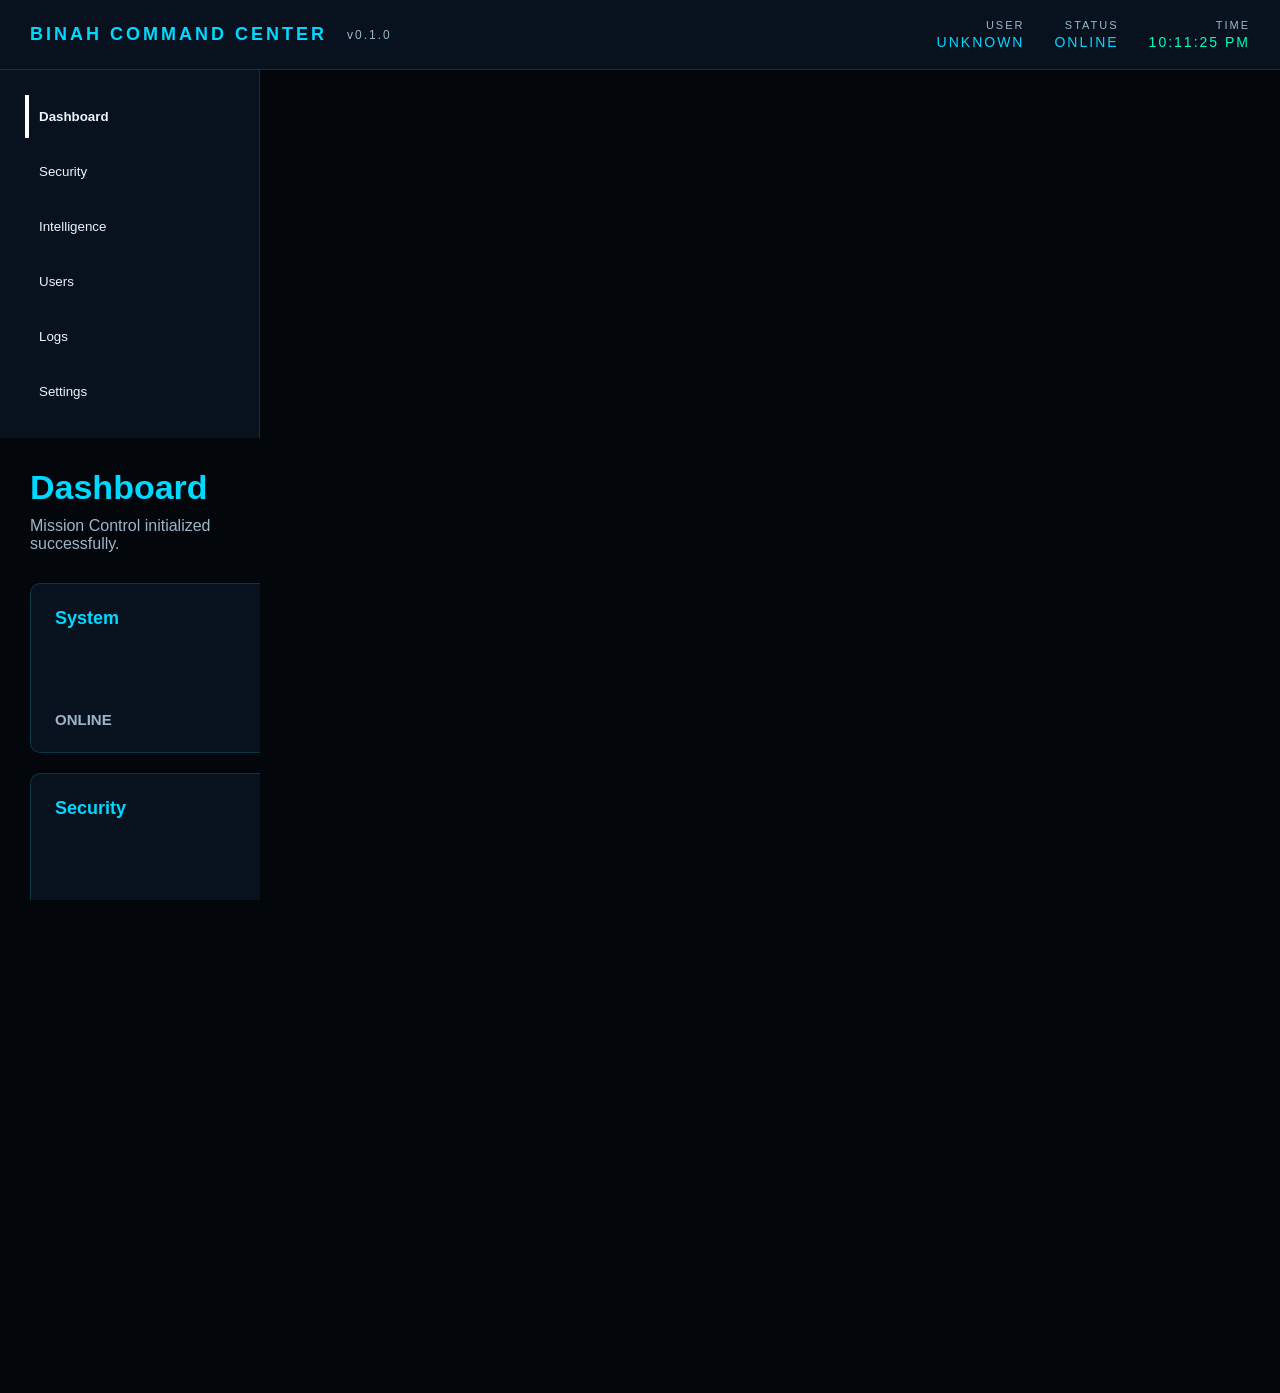
==== roots/dashboard/index.html @ 9212d297 "Commit Server - Sprint 02 - Feature 01" ====
<!DOCTYPE html>

<html lang="en">

<head>

    <meta charset="UTF-8">

    <meta
        name="viewport"
        content="width=device-width, initial-scale=1.0">

    <title>Binah Command Center</title>

    <link
        rel="stylesheet"
        href="../../css/variables.css">

    <link
        rel="stylesheet"
        href="dashboard.css">

</head>

<body>

<div id="dashboard">

    <!-- ======================================================
         TOP BAR
    ======================================================= -->

    <header id="topbar">

    <div class="hud-left">

        <div class="logo">

            BINAH COMMAND CENTER

        </div>

        <div id="system-version">

            v0.1.0

        </div>

    </div>

    <div class="hud-right">

        <div class="hud-item">

            USER

            <span id="current-user">

                UNKNOWN

            </span>

        </div>

        <div class="hud-item">

            STATUS

            <span id="system-status">

                ONLINE

            </span>

        </div>

        <div class="hud-item">

            TIME

            <span id="system-clock">

                --:--:--

            </span>

        </div>

    </div>

    </header>

    <!-- ======================================================
         MAIN
    ======================================================= -->

    <main id="main-layout">

        <!-- SIDEBAR -->

        <aside id="sidebar">

            <nav id="sidebar-menu">

                <button
                    class="menu-item active"
                    data-module="dashboard">

                    Dashboard

                </button>

                <button
                    class="menu-item"
                    data-module="security">

                    Security

                </button>

                <button
                    class="menu-item"
                    data-module="intelligence">

                    Intelligence

                </button>

                <button
                    class="menu-item"
                    data-module="users">

                    Users

                </button>

                <button
                    class="menu-item"
                    data-module="logs">

                    Logs

                </button>

                <button
                    class="menu-item"
                    data-module="settings">

                    Settings

                </button>

            </nav>

        </aside>

        <!-- CONTENT -->

        <section id="content">

            <header id="workspace-header">

                <h1 id="module-title">

                    Dashboard

                </h1>

                <p id="module-description">

                    Mission Control initialized successfully.

                </p>

            </header>

            <section id="cards-grid">

                    <article
                        class="dashboard-card"
                        id="card-system">

                        <h3>System</h3>

                        <p class="card-value">

                            --

                        </p>

                    </article>

                    <article
                        class="dashboard-card"
                        id="card-security">

                        <h3>Security</h3>

                        <p class="card-value">

                            --

                        </p>

                    </article>

                    <article
                        class="dashboard-card"
                        id="card-ai">

                        <h3>AI Status</h3>

                        <p class="card-value">

                            --

                        </p>

                    </article>

                    <article
                        class="dashboard-card"
                        id="card-logs">

                        <h3>Logs</h3>

                        <p class="card-value">

                            --

                        </p>

                    </article>

                </section>
                
            </section>
    </main>

    <!-- ======================================================
         STATUS BAR
    ======================================================= -->

    <footer id="statusbar">

        <span>

            STATUS:
            ONLINE

        </span>

    </footer>

</div>

<script src="dashboard.js"></script>

</body>

</html>
---- css/variables.css ----
/* ==========================================================
   BINAH COMMAND CENTER
   DESIGN SYSTEM
   GLOBAL VARIABLES
========================================================== */

:root{

    /* ======================================================
       COLORS
    ====================================================== */

    --color-background:#03060B;

    --color-surface:#08121F;

    --color-surface-light:#0F1D2F;

    --color-primary:#00D9FF;

    --color-primary-hover:#43F0FF;

    --color-secondary:#00FFC8;

    --color-success:#00FF9C;

    --color-warning:#FFD166;

    --color-danger:#FF5A5F;

    --color-white:#FFFFFF;

    --color-text:#E8F4FF;

    --color-text-secondary:#9CB6C9;

    --color-border:rgba(0,217,255,.18);

    --color-glass:rgba(10,18,30,.72);

    --color-shadow:rgba(0,217,255,.12);

    /* ======================================================
       TYPOGRAPHY
    ====================================================== */

    --font-family:

        "Inter",
        "Segoe UI",
        Arial,
        sans-serif;

    --font-size-xs:.75rem;

    --font-size-sm:.875rem;

    --font-size-md:1rem;

    --font-size-lg:1.25rem;

    --font-size-xl:2rem;

    --font-size-display:3rem;

    --font-weight-light:300;

    --font-weight-regular:400;

    --font-weight-medium:500;

    --font-weight-semibold:600;

    --font-weight-bold:700;

    --letter-spacing-small:.08em;

    --letter-spacing-medium:.18em;

    --letter-spacing-large:.30em;

    /* ======================================================
       SPACING
    ====================================================== */

    --space-xxs:4px;

    --space-xs:8px;

    --space-sm:12px;

    --space-md:16px;

    --space-lg:24px;

    --space-xl:32px;

    --space-2xl:48px;

    --space-3xl:64px;

    /* ======================================================
       BORDERS
    ====================================================== */

    --border-radius-small:6px;

    --border-radius-medium:10px;

    --border-radius-large:18px;

    --border-width:1px;

    /* ======================================================
       SHADOWS
    ====================================================== */

    --shadow-soft:

        0 0 12px rgba(0,217,255,.08);

    --shadow-medium:

        0 0 24px rgba(0,217,255,.14);

    --shadow-strong:

        0 0 42px rgba(0,217,255,.22);

    /* ======================================================
       TRANSITIONS
    ====================================================== */

    --transition-fast:.2s ease;

    --transition-normal:.35s ease;

    --transition-slow:.6s ease;

    /* ======================================================
       GLASS
    ====================================================== */

    --glass-blur:18px;

    /* ======================================================
       LAYERS
    ====================================================== */

    --z-background:0;

    --z-grid:5;

    --z-effects:10;

    --z-content:20;

    --z-modal:100;

    --z-loader:200;

}
---- roots/dashboard/dashboard.css ----
/* ==========================================================
   BINAH COMMAND CENTER
   DASHBOARD LAYOUT
========================================================== */

*{

    margin:0;

    padding:0;

    box-sizing:border-box;

}

html,
body{

    width:100%;

    height:100%;

    overflow:hidden;

    font-family:var(--font-family);

    background:var(--color-background);

    color:var(--color-text);

}

#dashboard{

    width:100vw;

    height:100vh;

    display:grid;

    grid-template-columns:260px 1fr;

    grid-template-rows:70px 1fr 40px;

    grid-template-areas:

        "topbar topbar"

        "sidebar content"

        "status status";

}

/* ==========================================================
   TOP BAR
========================================================== */

#topbar{

    grid-area:topbar;

    display:flex;

    justify-content:space-between;

    align-items:center;

    padding:0 30px;

    background:var(--color-surface);

    border-bottom:1px solid var(--color-border);

}

.logo{

    font-size:18px;

    font-weight:700;

    letter-spacing:3px;

    color:var(--color-primary);

}

#system-clock{

    color:var(--color-secondary);

}

/* ==========================================================
   SIDEBAR
========================================================== */

#sidebar{

    grid-area:sidebar;

    background:var(--color-surface);

    border-right:1px solid var(--color-border);

    padding:25px;

}

#sidebar nav{

    display:flex;

    flex-direction:column;

    gap:12px;

}

#sidebar button{

    width:100%;

    padding:14px;

    cursor:pointer;

    border:none;

    background:transparent;

    color:var(--color-text);

    border-radius:var(--border-radius-small);

    transition:var(--transition-fast);

    text-align:left;

}

#sidebar button:hover{

    background:var(--color-primary);

    color:#000;

}

/* ==========================================================
   CONTENT
========================================================== */

#content{

    grid-area:content;

    padding:30px;

    overflow:auto;

}

/* ==========================================================
   STATUS BAR
========================================================== */

#statusbar{

    grid-area:status;

    display:flex;

    align-items:center;

    padding:0 20px;

    background:var(--color-surface);

    border-top:1px solid var(--color-border);

    font-size:13px;

    color:var(--color-text-secondary);

}

/* ==========================================================
   TOP HUD
========================================================== */

.hud-left{

    display:flex;

    align-items:center;

    gap:20px;

}

#system-version{

    color:var(--color-text-secondary);

    font-size:12px;

    letter-spacing:2px;

}

.hud-right{

    display:flex;

    align-items:center;

    gap:30px;

}

.hud-item{

    display:flex;

    flex-direction:column;

    align-items:flex-end;

    font-size:11px;

    color:var(--color-text-secondary);

    letter-spacing:2px;

}

.hud-item span{

    margin-top:3px;

    font-size:14px;

    color:var(--color-primary);

}

/* ==========================================================
   SIDEBAR MENU
========================================================== */

.menu-item{

    position:relative;

}

.menu-item.active{

    background:var(--color-primary);

    color:#000;

    font-weight:bold;

}

.menu-item.active::before{

    content:"";

    position:absolute;

    left:0;

    top:0;

    bottom:0;

    width:4px;

    background:#ffffff;

}

#module-title{

    font-size:34px;

    margin-bottom:10px;

    color:var(--color-primary);

}

#module-description{

    color:var(--color-text-secondary);

}

/* ==========================================================
   WORKSPACE
========================================================== */

#workspace-header{

    margin-bottom:30px;

}

#cards-grid{

    display:grid;

    grid-template-columns:

        repeat(auto-fit,minmax(260px,1fr));

    gap:20px;

}

/* ==========================================================
   DASHBOARD CARD
========================================================== */

.dashboard-card{

    background:var(--color-surface);

    border:1px solid var(--color-border);

    border-radius:var(--border-radius-medium);

    padding:24px;

    min-height:170px;

    display:flex;

    flex-direction:column;

    justify-content:space-between;

    transition:
        transform .25s ease,
        border-color .25s ease,
        box-shadow .25s ease;

}

.dashboard-card:hover{

    transform:translateY(-4px);

    border-color:var(--color-primary);

}

.dashboard-card h3{

    color:var(--color-primary);

    font-size:18px;

    margin-bottom:12px;

}

.dashboard-card p{

    color:var(--color-text-secondary);

    font-size:15px;

}

/* ==========================================================
   CARD VALUES
========================================================== */

.card-value{

    font-size:28px;

    font-weight:600;

    color:var(--color-primary);

    margin-top:20px;

}
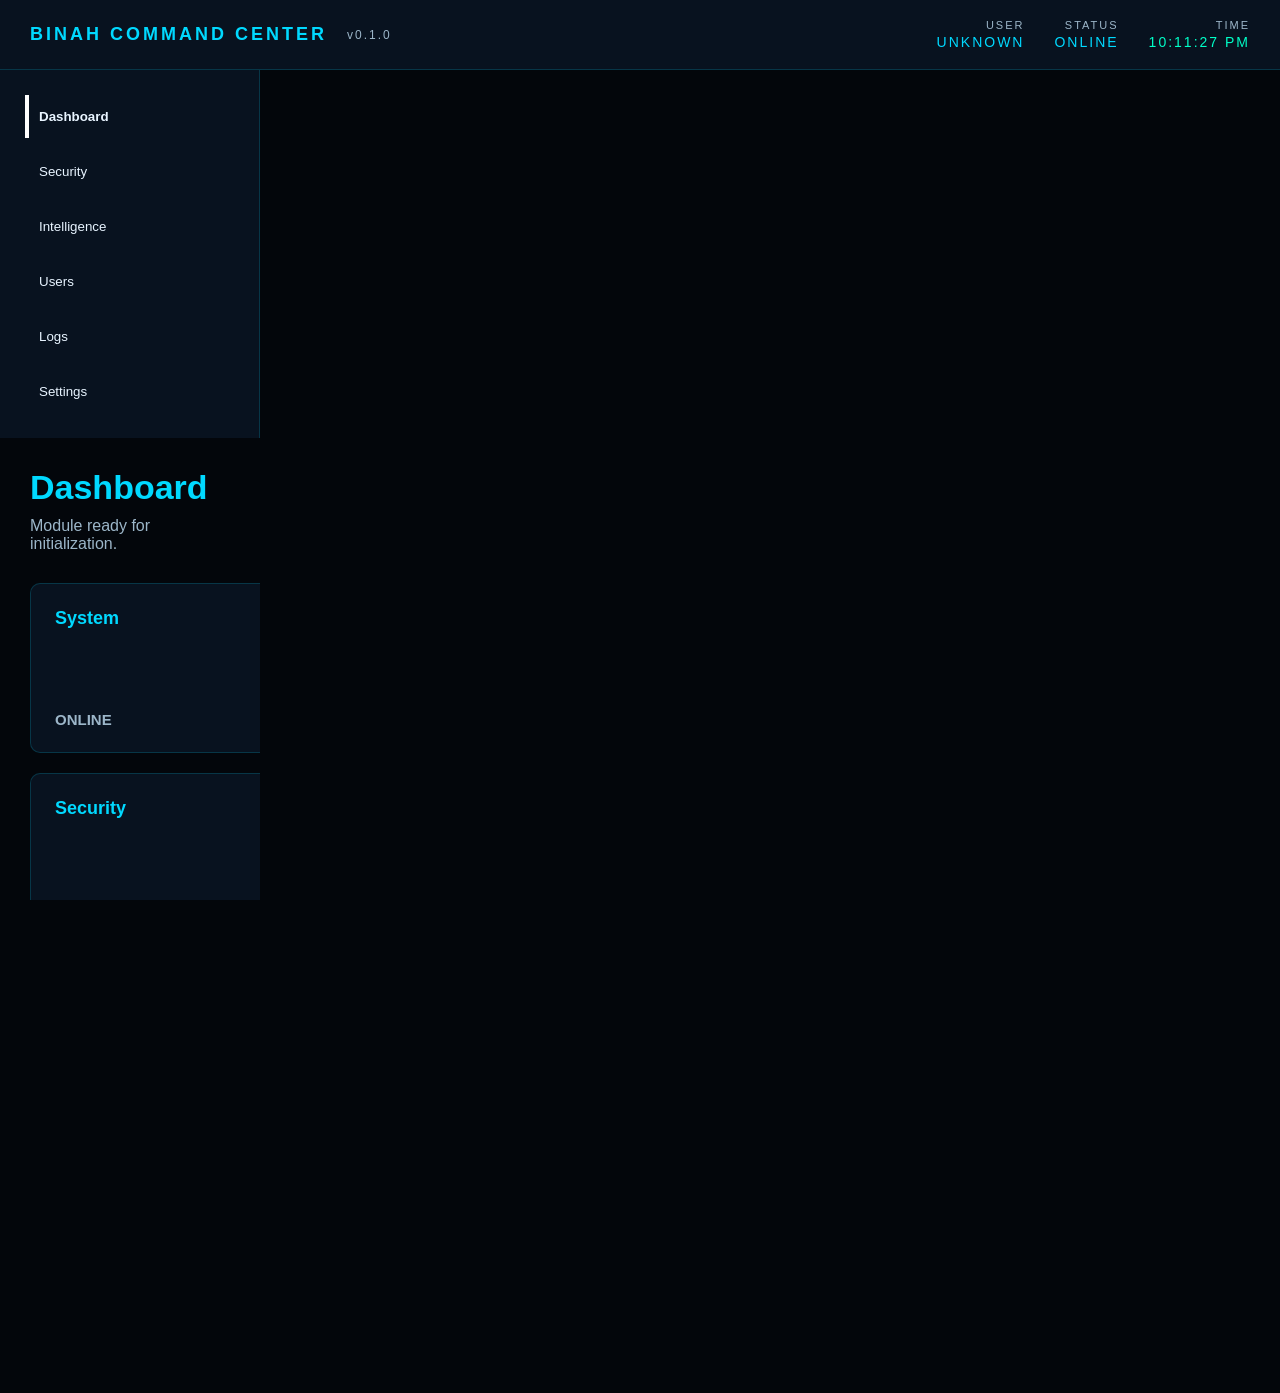
==== commit 8f643384: "Commit Server - Sprint 02 - Feature10 etapa 01" ====
--- a/roots/dashboard/index.html
+++ b/roots/dashboard/index.html
@@ -174,7 +174,9 @@
 
             </header>
 
-            <section id="cards-grid">
+            <div id="workspace">
+
+                <section id="cards-grid">
 
                     <article
                         class="dashboard-card"
@@ -182,11 +184,7 @@
 
                         <h3>System</h3>
 
-                        <p class="card-value">
-
-                            --
-
-                        </p>
+                        <p class="card-value">--</p>
 
                     </article>
 
@@ -196,11 +194,7 @@
 
                         <h3>Security</h3>
 
-                        <p class="card-value">
-
-                            --
-
-                        </p>
+                        <p class="card-value">--</p>
 
                     </article>
 
@@ -210,11 +204,7 @@
 
                         <h3>AI Status</h3>
 
-                        <p class="card-value">
-
-                            --
-
-                        </p>
+                        <p class="card-value">--</p>
 
                     </article>
 
@@ -224,15 +214,13 @@
 
                         <h3>Logs</h3>
 
-                        <p class="card-value">
-
-                            --
-
-                        </p>
+                        <p class="card-value">--</p>
 
                     </article>
 
                 </section>
+
+            </div>
                 
             </section>
     </main>
--- a/roots/dashboard/dashboard.css
+++ b/roots/dashboard/dashboard.css
@@ -391,4 +391,16 @@
 
     margin-top:20px;
 
+}
+
+/* ==========================================================
+   WORKSPACE
+========================================================== */
+
+#workspace{
+
+    width:100%;
+
+    height:100%;
+
 }
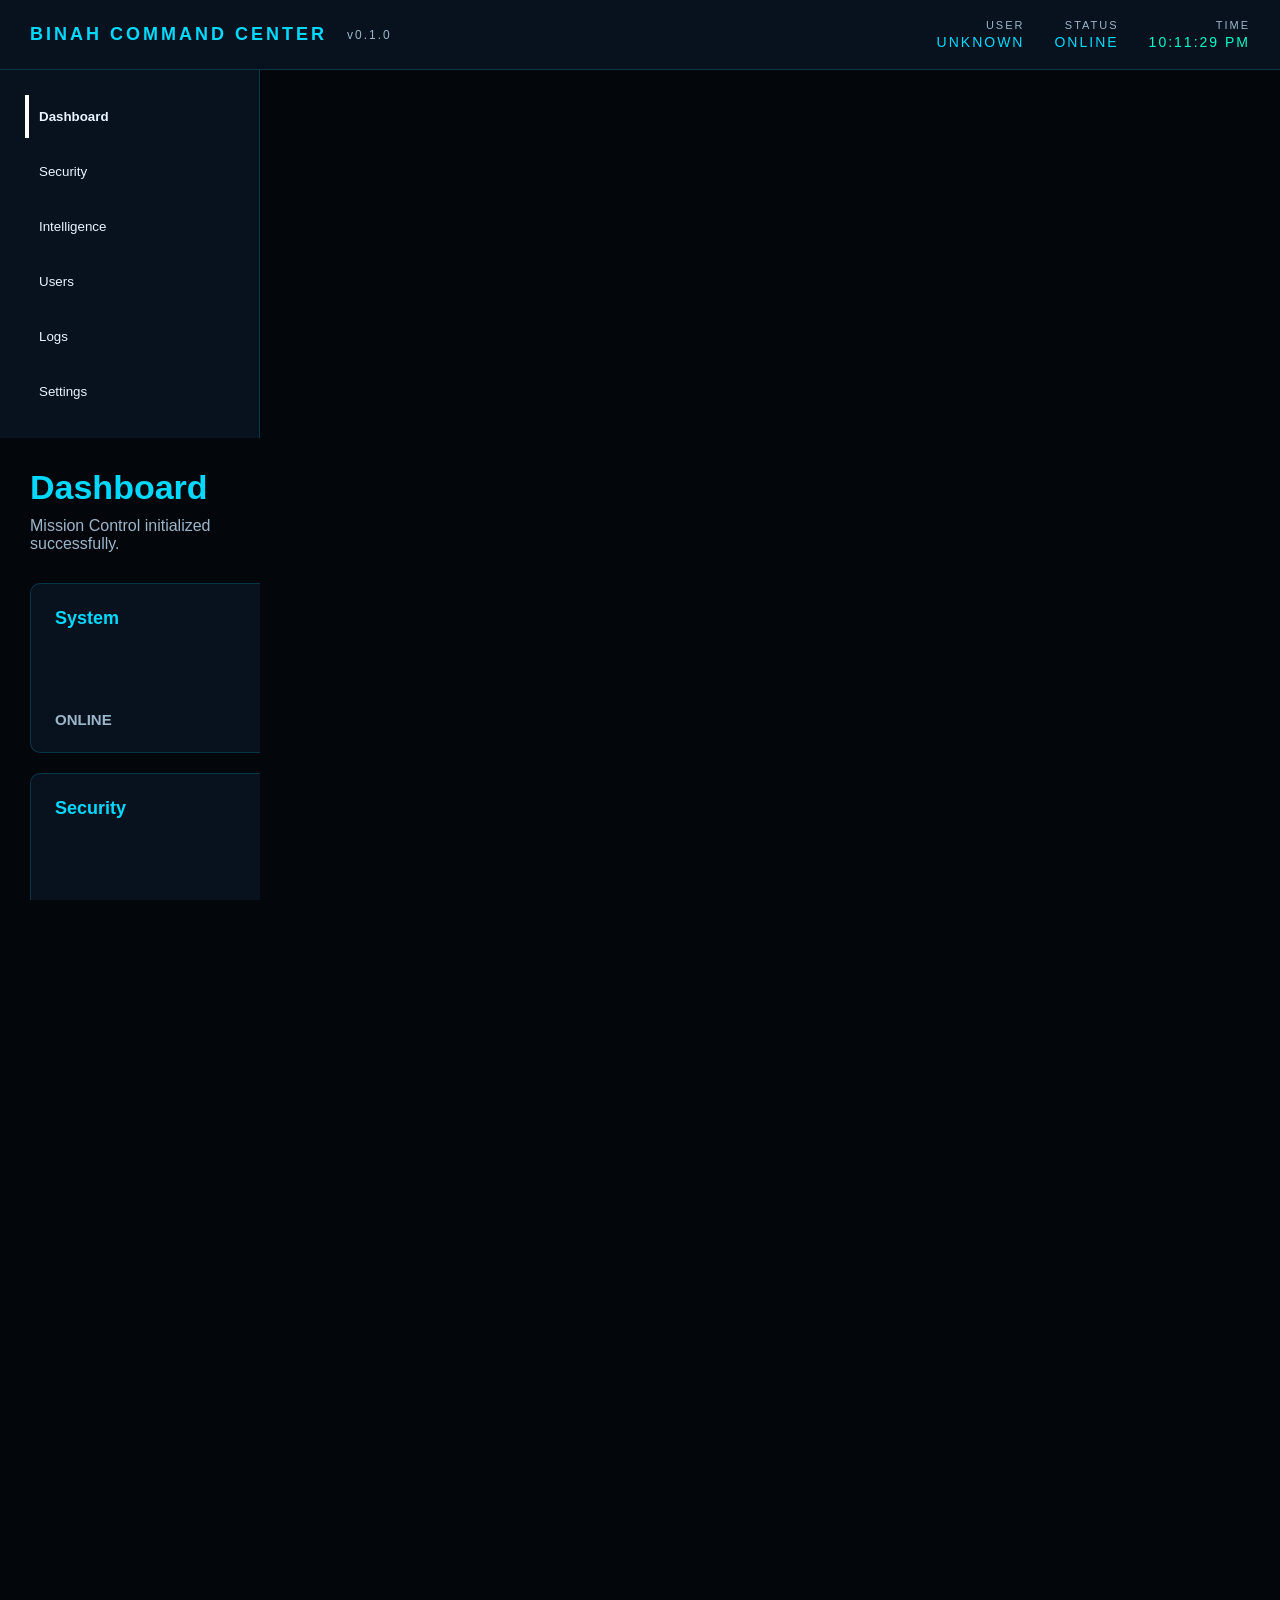
==== commit 69c4624b: "sprint 3 f12" ====
--- a/roots/dashboard/index.html
+++ b/roots/dashboard/index.html
@@ -158,71 +158,315 @@
 
         <section id="content">
 
-            <header id="workspace-header">
-
-                <h1 id="module-title">
-
-                    Dashboard
-
-                </h1>
-
-                <p id="module-description">
-
-                    Mission Control initialized successfully.
+    <header id="workspace-header">
+
+        <h1 id="module-title">
+
+            Dashboard
+
+        </h1>
+
+        <p id="module-description">
+
+            Mission Control initialized successfully.
+
+        </p>
+
+    </header>
+
+    <!-- KPI CARDS -->
+
+    <section id="cards-grid">
+
+        <article
+            class="dashboard-card"
+            id="card-system">
+
+            <h3>
+
+                System
+
+            </h3>
+
+            <p class="card-value">
+
+                ONLINE
+
+            </p>
+
+        </article>
+
+        <article
+            class="dashboard-card"
+            id="card-security">
+
+            <h3>
+
+                Security
+
+            </h3>
+
+            <p class="card-value">
+
+                SECURE
+
+            </p>
+
+        </article>
+
+        <article
+            class="dashboard-card"
+            id="card-ai">
+
+            <h3>
+
+                AI
+
+            </h3>
+
+            <p class="card-value">
+
+                READY
+
+            </p>
+
+        </article>
+
+        <article
+            class="dashboard-card"
+            id="card-users">
+
+            <h3>
+
+                Users
+
+            </h3>
+
+            <p class="card-value">
+
+                12 ACTIVE
+
+            </p>
+
+        </article>
+
+    </section>
+
+    <!-- DASHBOARD GRID -->
+
+    <section id="content">
+
+        <header id="workspace-header">
+
+            <h1 id="module-title">
+
+                Dashboard
+
+            </h1>
+
+            <p id="module-description">
+
+                Mission Control initialized successfully.
+
+            </p>
+
+        </header>
+
+        <!-- KPI CARDS -->
+
+        <section id="cards-grid">
+
+            <article
+                class="dashboard-card"
+                id="card-system">
+
+                <h3>
+
+                    System
+
+                </h3>
+
+                <p class="card-value">
+
+                    ONLINE
 
                 </p>
 
-            </header>
-
-            <div id="workspace">
-
-                <section id="cards-grid">
-
-                    <article
-                        class="dashboard-card"
-                        id="card-system">
-
-                        <h3>System</h3>
-
-                        <p class="card-value">--</p>
-
-                    </article>
-
-                    <article
-                        class="dashboard-card"
-                        id="card-security">
-
-                        <h3>Security</h3>
-
-                        <p class="card-value">--</p>
-
-                    </article>
-
-                    <article
-                        class="dashboard-card"
-                        id="card-ai">
-
-                        <h3>AI Status</h3>
-
-                        <p class="card-value">--</p>
-
-                    </article>
-
-                    <article
-                        class="dashboard-card"
-                        id="card-logs">
-
-                        <h3>Logs</h3>
-
-                        <p class="card-value">--</p>
-
-                    </article>
-
-                </section>
-
-            </div>
-                
-            </section>
+            </article>
+
+            <article
+                class="dashboard-card"
+                id="card-security">
+
+                <h3>
+
+                    Security
+
+                </h3>
+
+                <p class="card-value">
+
+                    SECURE
+
+                </p>
+
+            </article>
+
+            <article
+                class="dashboard-card"
+                id="card-ai">
+
+                <h3>
+
+                    AI
+
+                </h3>
+
+                <p class="card-value">
+
+                    READY
+
+                </p>
+
+            </article>
+
+            <article
+                class="dashboard-card"
+                id="card-users">
+
+                <h3>
+
+                    Users
+
+                </h3>
+
+                <p class="card-value">
+
+                    12 ACTIVE
+
+                </p>
+
+            </article>
+
+        </section>
+
+        <!-- DASHBOARD GRID -->
+
+        <section id="dashboard-grid">
+
+            <article
+                class="dashboard-panel"
+                id="activity-panel">
+
+                <h3>
+
+                    Activity Feed
+
+                </h3>
+
+                <div class="panel-content">
+
+                    Waiting for activity...
+
+                </div>
+
+            </article>
+
+            <article
+                class="dashboard-panel"
+                id="status-panel">
+
+                <h3>
+
+                    System Status
+
+                </h3>
+
+                <div class="panel-content">
+
+                    Operational
+
+                </div>
+
+            </article>
+
+            <article
+                class="dashboard-panel"
+                id="events-panel">
+
+                <h3>
+
+                    Recent Events
+
+                </h3>
+
+                <div class="panel-content">
+
+                    No recent events.
+
+                </div>
+
+            </article>
+
+            <article
+                class="dashboard-panel"
+                id="ai-panel">
+
+                <h3>
+
+                    AI Monitor
+
+                </h3>
+
+                <div class="panel-content">
+
+                    AI Engine Ready.
+
+                </div>
+
+            </article>
+
+            <article
+                class="dashboard-panel"
+                id="actions-panel">
+
+                <h3>
+
+                    Quick Actions
+
+                </h3>
+
+                <div class="panel-content">
+
+                    Restart • Backup • Scan
+
+                </div>
+
+            </article>
+
+            <article
+                class="dashboard-panel"
+                id="logs-panel">
+
+                <h3>
+
+                    Logs
+
+                </h3>
+
+                <div class="panel-content">
+
+                    System log is empty.
+
+                </div>
+
+            </article>
+
+        </section>
+
+    </section>
+
+</section>
     </main>
 
     <!-- ======================================================
--- a/roots/dashboard/dashboard.css
+++ b/roots/dashboard/dashboard.css
@@ -319,6 +319,120 @@
         repeat(auto-fit,minmax(260px,1fr));
 
     gap:20px;
+
+}
+
+/* ==========================================================
+   DASHBOARD GRID
+========================================================== */
+
+#dashboard-grid{
+
+    display:grid;
+
+    grid-template-columns:2fr 1fr;
+
+    grid-template-areas:
+
+        "activity status"
+
+        "events ai"
+
+        "actions logs";
+
+    gap:20px;
+
+    margin-top:35px;
+
+}
+
+/* ==========================================================
+   DASHBOARD PANELS
+========================================================== */
+
+.dashboard-panel{
+
+    background:var(--color-surface);
+
+    border:1px solid var(--color-border);
+
+    border-radius:var(--border-radius-medium);
+
+    padding:22px;
+
+    transition:
+
+        transform .25s ease,
+
+        border-color .25s ease,
+
+        box-shadow .25s ease;
+
+}
+
+.dashboard-panel:hover{
+
+    transform:translateY(-3px);
+
+    border-color:var(--color-primary);
+
+    box-shadow:0 0 18px rgba(0,212,255,.08);
+
+}
+
+.dashboard-panel h3{
+
+    color:var(--color-primary);
+
+    font-size:18px;
+
+    margin-bottom:18px;
+
+}
+
+#activity-panel{
+
+    grid-area:activity;
+
+}
+
+#status-panel{
+
+    grid-area:status;
+
+}
+
+#events-panel{
+
+    grid-area:events;
+
+}
+
+#ai-panel{
+
+    grid-area:ai;
+
+}
+
+#actions-panel{
+
+    grid-area:actions;
+
+}
+
+#logs-panel{
+
+    grid-area:logs;
+
+}
+
+.panel-content{
+
+    color:var(--color-text-secondary);
+
+    line-height:1.8;
+
+    font-size:14px;
 
 }
 
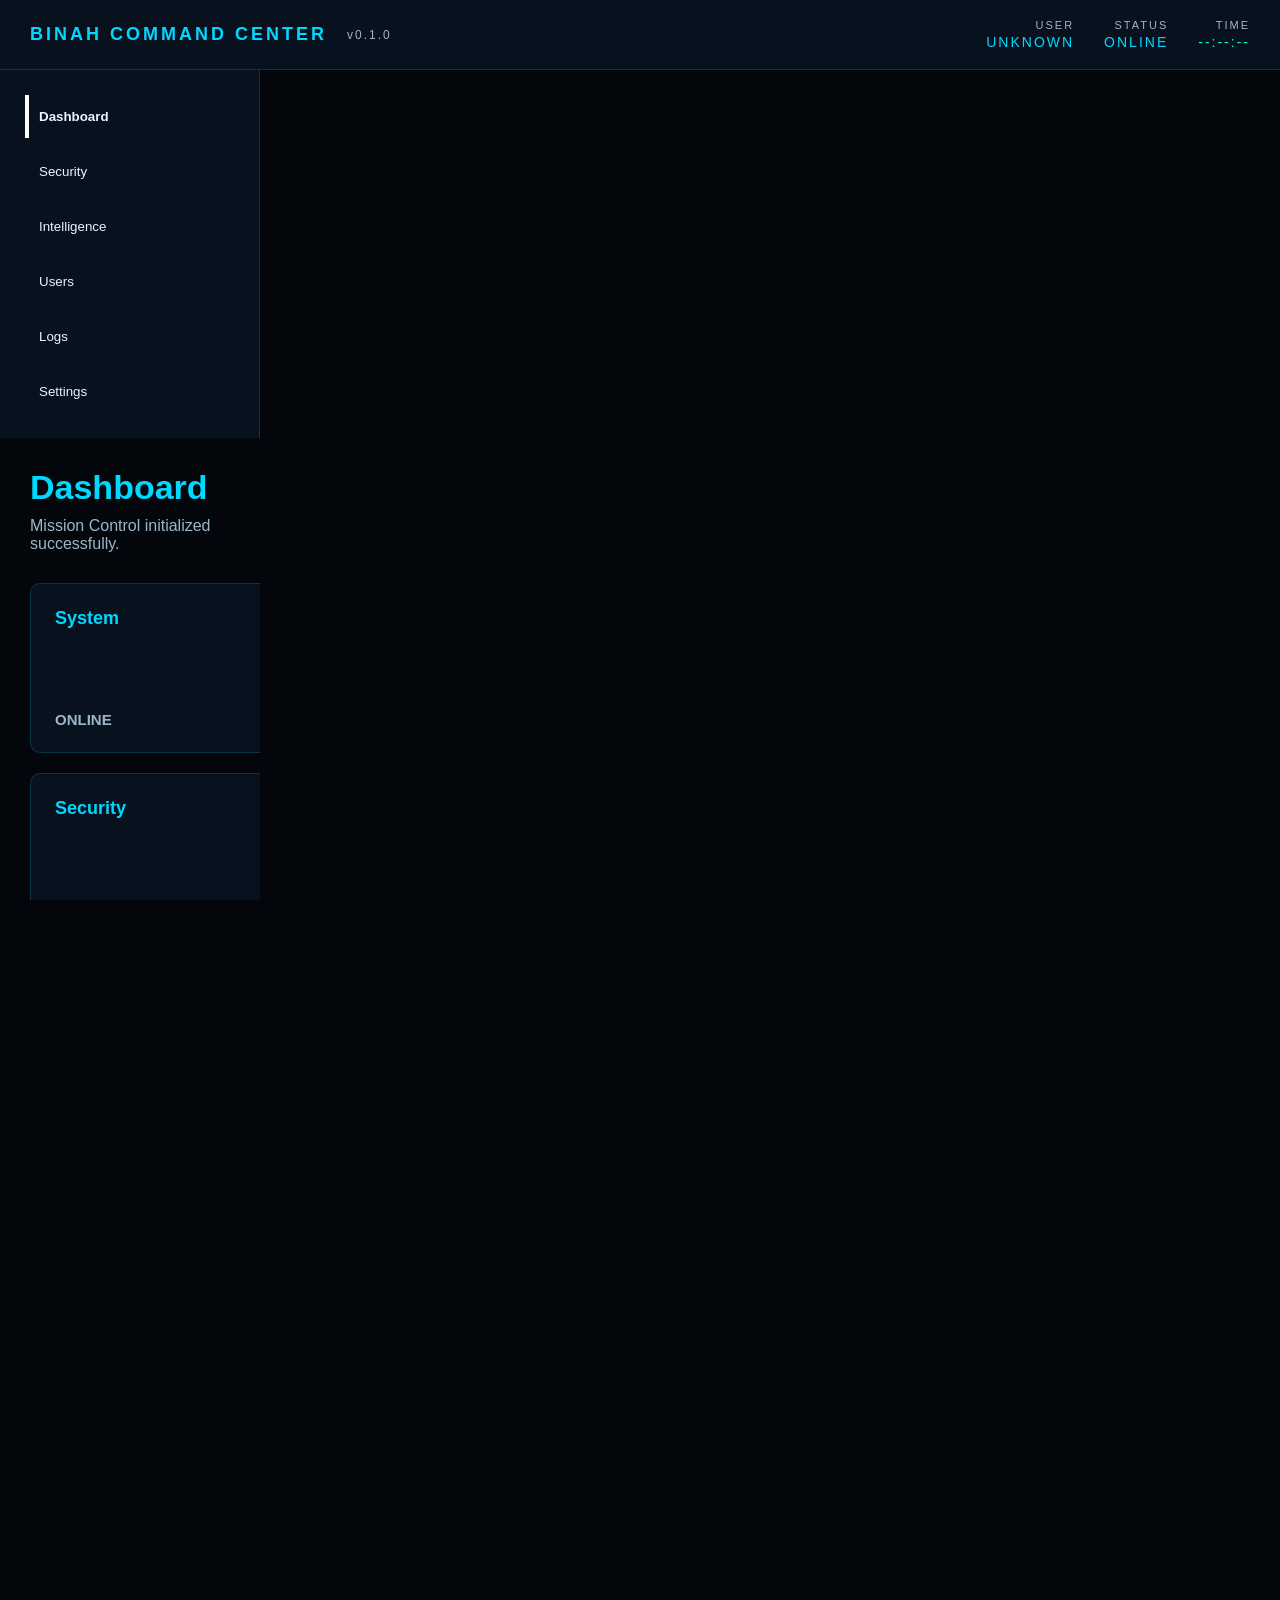
==== commit 3f344b5c: "srprint 3 - F14" ====
--- a/roots/dashboard/index.html
+++ b/roots/dashboard/index.html
@@ -486,6 +486,7 @@
 
 </div>
 
+<script src="../js/navigation.js"></script>
 <script src="dashboard.js"></script>
 
 </body>
